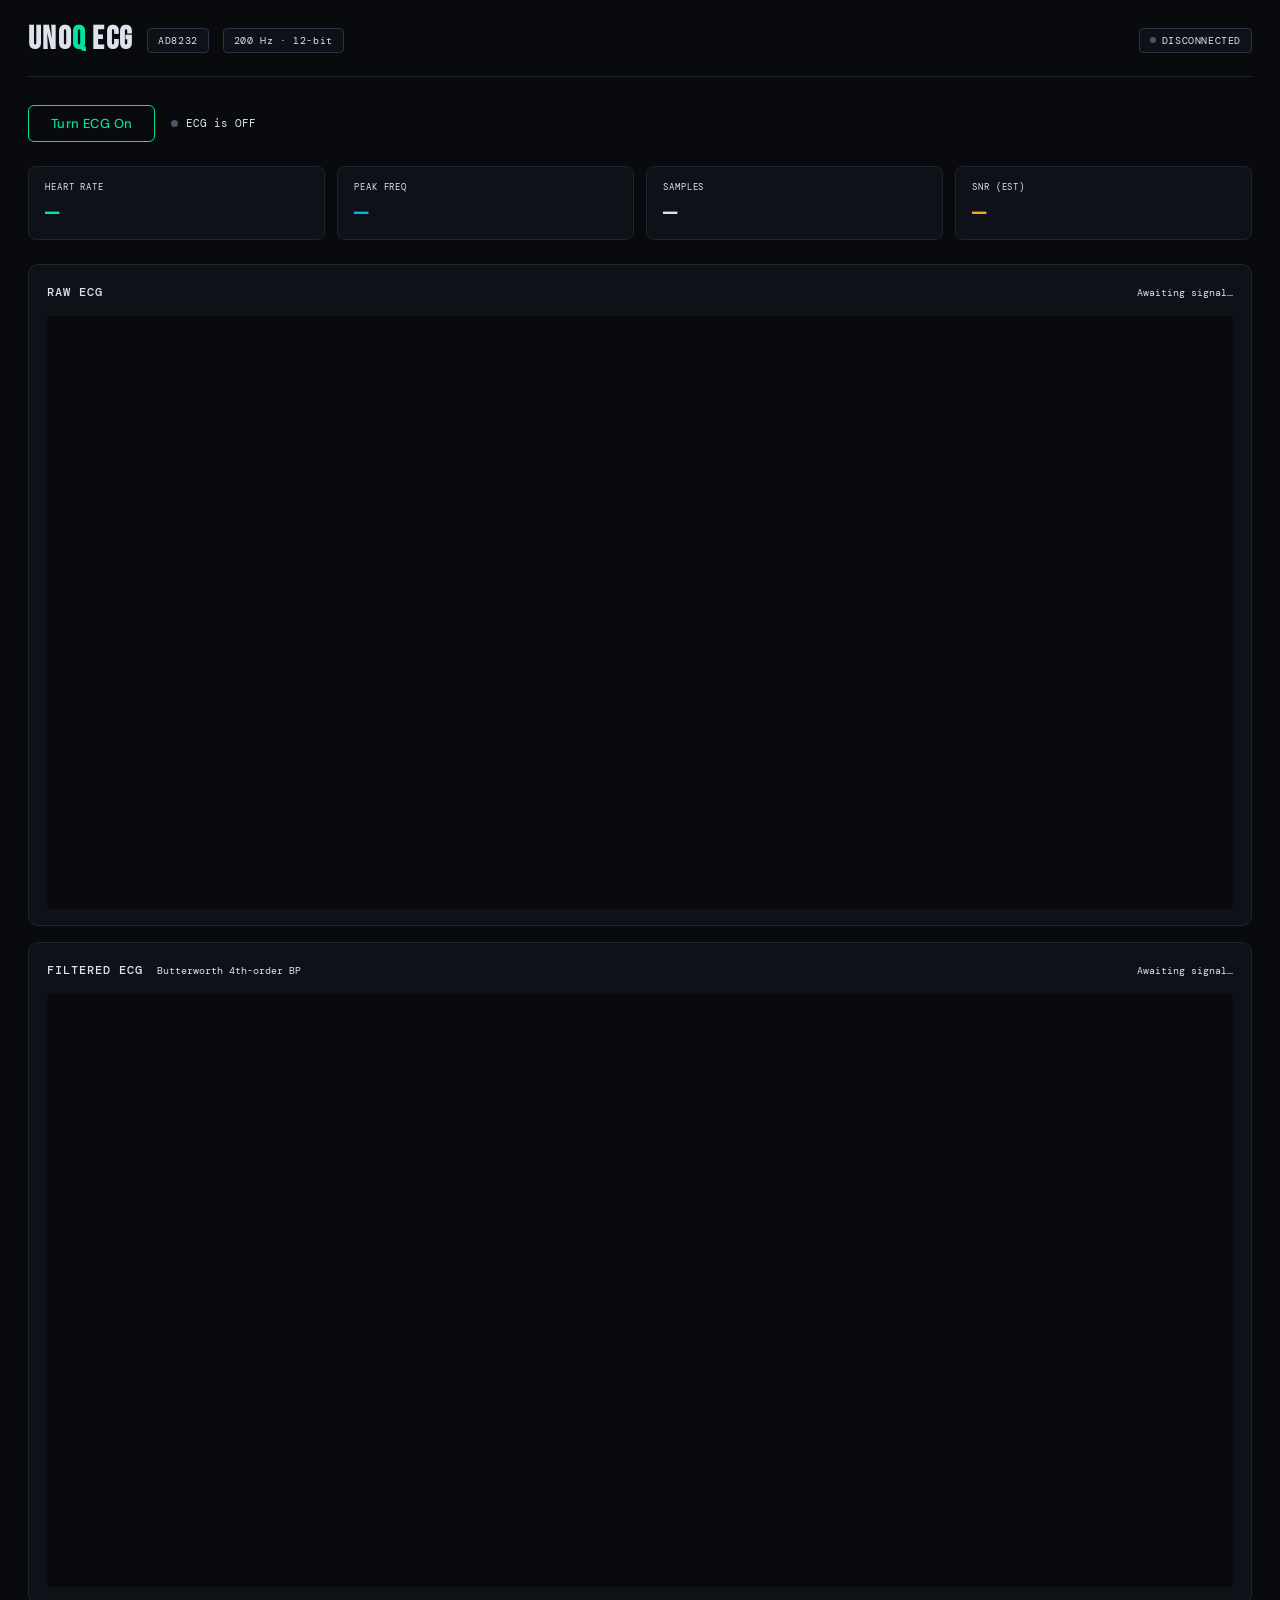
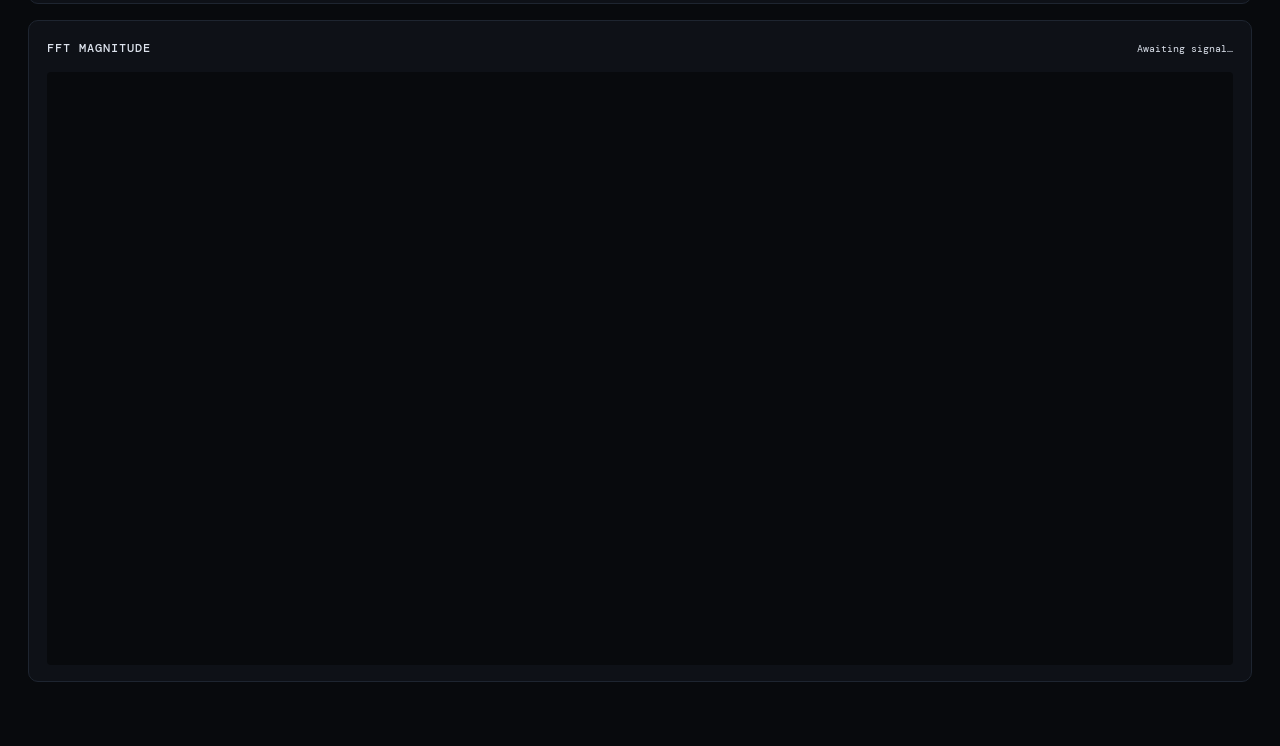
==== assets/index.html @ 71470228 "Initial files upload" ====
<!DOCTYPE html>
<html lang="en">
<head>
  <meta charset="UTF-8" />
  <meta name="viewport" content="width=device-width, initial-scale=1.0" />
  <title>UNO Q ECG Monitor</title>
  <link rel="preconnect" href="https://fonts.googleapis.com">
  <link href="https://fonts.googleapis.com/css2?family=DM+Mono:wght@400;500&family=Bebas+Neue&family=DM+Sans:wght@300;400;500&display=swap" rel="stylesheet">
  <script src="/libs/socket.io.min.js"></script>
  <script src="/app.js" defer></script>
  <style>
    :root {
      --bg:        #080a0d;
      --surface:   #0e1117;
      --surface2:  #141820;
      --border:    #1e2530;
      --border2:   #2a3344;
      --accent:    #00e5a0;
      --accent-dim:#00e5a022;
      --blue:      #00b8d9;
      --warn:      #f5a623;
      --danger:    #e84040;
      --text:      #dde3ed;
      --muted:     #4a5568;
      --mono:      'DM Mono', monospace;
      --sans:      'DM Sans', sans-serif;
      --display:   'Bebas Neue', sans-serif;
    }

    *, *::before, *::after { box-sizing: border-box; margin: 0; padding: 0; }

    body {
      background: var(--bg);
      color: var(--text);
      font-family: var(--sans);
      font-size: 14px;
      line-height: 1.5;
      min-height: 100vh;
      padding: 24px 28px 48px;
    }

    /* ── Header ── */
    .header {
      display: flex;
      align-items: center;
      gap: 14px;
      margin-bottom: 28px;
      padding-bottom: 20px;
      border-bottom: 1px solid var(--border);
    }

    .header-title {
      font-family: var(--display);
      font-size: 32px;
      letter-spacing: .04em;
      color: var(--text);
      line-height: 1;
    }

    .header-title span { color: var(--accent); }

    .badge {
      font-family: var(--mono);
      font-size: 10px;
      padding: 4px 10px;
      border-radius: 4px;
      border: 1px solid var(--border2);
      color: var(--text);
      background: var(--surface);
      letter-spacing: .06em;
    }

    .conn-badge {
      margin-left: auto;
      display: flex;
      align-items: center;
      gap: 6px;
      font-family: var(--mono);
      font-size: 10px;
      padding: 4px 10px;
      border-radius: 4px;
      border: 1px solid var(--border2);
      color: var(--text);
      background: var(--surface);
      letter-spacing: .06em;
    }

    .conn-dot {
      width: 6px; height: 6px;
      border-radius: 50%;
      background: var(--muted);
    }

    /* ── Controls ── */
    .controls {
      display: flex;
      align-items: center;
      gap: 16px;
      margin-bottom: 24px;
    }

    .btn {
      font-family: var(--sans);
      font-size: 13px;
      font-weight: 500;
      padding: 9px 22px;
      border-radius: 6px;
      border: 1px solid var(--accent);
      background: transparent;
      color: var(--accent);
      cursor: pointer;
      letter-spacing: .03em;
      transition: background .15s, color .15s, opacity .15s;
    }

    .btn:hover { background: var(--accent); color: #000; }

    .btn.off {
      border-color: var(--danger);
      color: var(--danger);
    }

    .btn.off:hover { background: var(--danger); color: #fff; }

    .btn:disabled, .btn.pending {
      opacity: 0.45;
      cursor: not-allowed;
      pointer-events: none;
    }

    .status-indicator {
      display: flex;
      align-items: center;
      gap: 8px;
      font-family: var(--mono);
      font-size: 11px;
      color: var(--text);
    }

    .status-dot {
      width: 7px; height: 7px;
      border-radius: 50%;
      background: var(--muted);
      transition: background .3s, box-shadow .3s;
    }

    .status-dot.on {
      background: var(--accent);
      box-shadow: 0 0 8px var(--accent);
    }

    /* ── Stat cards ── */
    .stats {
      display: grid;
      grid-template-columns: repeat(4, minmax(0, 1fr));
      gap: 12px;
      margin-bottom: 24px;
    }

    .stat {
      background: var(--surface);
      border: 1px solid var(--border);
      border-radius: 8px;
      padding: 14px 16px;
    }

    .stat-label {
      font-family: var(--mono);
      font-size: 9px;
      letter-spacing: .1em;
      text-transform: uppercase;
      color: var(--text);
      margin-bottom: 6px;
    }

    .stat-value {
      font-family: var(--mono);
      font-size: 24px;
      font-weight: 500;
      color: var(--text);
      line-height: 1;
    }

    .stat-value.green { color: var(--accent); }
    .stat-value.blue  { color: var(--blue); }
    .stat-value.warn  { color: var(--warn); }
    .stat-value.danger{ color: var(--danger); }

    /* ── Panels ── */
    .panel {
      background: var(--surface);
      border: 1px solid var(--border);
      border-radius: 10px;
      padding: 16px 18px;
      margin-bottom: 16px;
    }

    .panel-header {
      display: flex;
      align-items: baseline;
      justify-content: space-between;
      margin-bottom: 14px;
    }

    .panel-title {
      font-family: var(--mono);
      font-size: 12px;
      font-weight: 500;
      letter-spacing: .08em;
      text-transform: uppercase;
      color: var(--text);
    }

    .panel-subtitle {
      font-family: var(--mono);
      font-size: 10px;
      color: var(--text);
      margin-left: 10px;
    }

    .panel-meta {
      font-family: var(--mono);
      font-size: 10px;
      color: var(--text);
    }

    canvas {
      width: 100%;
      height: auto;
      display: block;
      border-radius: 4px;
      background: var(--bg);
    }

    /* ── Responsive ── */
    @media (max-width: 640px) {
      .stats { grid-template-columns: repeat(2, minmax(0, 1fr)); }
      .header-title { font-size: 24px; }
      body { padding: 16px 16px 40px; }
    }
  </style>
</head>
<body>

  <header class="header">
    <h1 class="header-title">UNO<span>Q</span> ECG</h1>
    <span class="badge">AD8232</span>
    <span class="badge">200 Hz · 12-bit</span>
    <span class="conn-badge">
      <span class="conn-dot" id="connDot"></span>
      <span id="connText">DISCONNECTED</span>
    </span>
  </header>

  <div class="controls">
    <button class="btn" id="ecgToggleBtn" onclick="toggleECG()">Turn ECG On</button>
    <div class="status-indicator">
      <span class="status-dot" id="statusDot"></span>
      <span id="ecgStateText">ECG is OFF</span>
    </div>
  </div>

  <div class="stats">
    <div class="stat">
      <div class="stat-label">Heart Rate</div>
      <div class="stat-value green" id="hrVal">—</div>
    </div>
    <div class="stat">
      <div class="stat-label">Peak Freq</div>
      <div class="stat-value blue" id="peakFreqVal">—</div>
    </div>
    <div class="stat">
      <div class="stat-label">Samples</div>
      <div class="stat-value" id="sampleCountVal">—</div>
    </div>
    <div class="stat">
      <div class="stat-label">SNR (est)</div>
      <div class="stat-value warn" id="snrVal">—</div>
    </div>
  </div>

  <div class="panel">
    <div class="panel-header">
      <div>
        <span class="panel-title">Raw ECG</span>
      </div>
      <span class="panel-meta" id="rawStatus">Awaiting signal…</span>
    </div>
    <canvas id="rawCanvas"></canvas>
  </div>

  <div class="panel">
    <div class="panel-header">
      <div>
        <span class="panel-title">Filtered ECG</span>
        <span class="panel-subtitle">Butterworth 4th-order BP</span>
      </div>
      <span class="panel-meta" id="filteredStatus">Awaiting signal…</span>
    </div>
    <canvas id="filteredCanvas"></canvas>
  </div>

  <div class="panel">
    <div class="panel-header">
      <div>
        <span class="panel-title">FFT Magnitude</span>
      </div>
      <span class="panel-meta" id="fftStatus">Awaiting signal…</span>
    </div>
    <canvas id="fftCanvas"></canvas>
  </div>

</body>
</html>
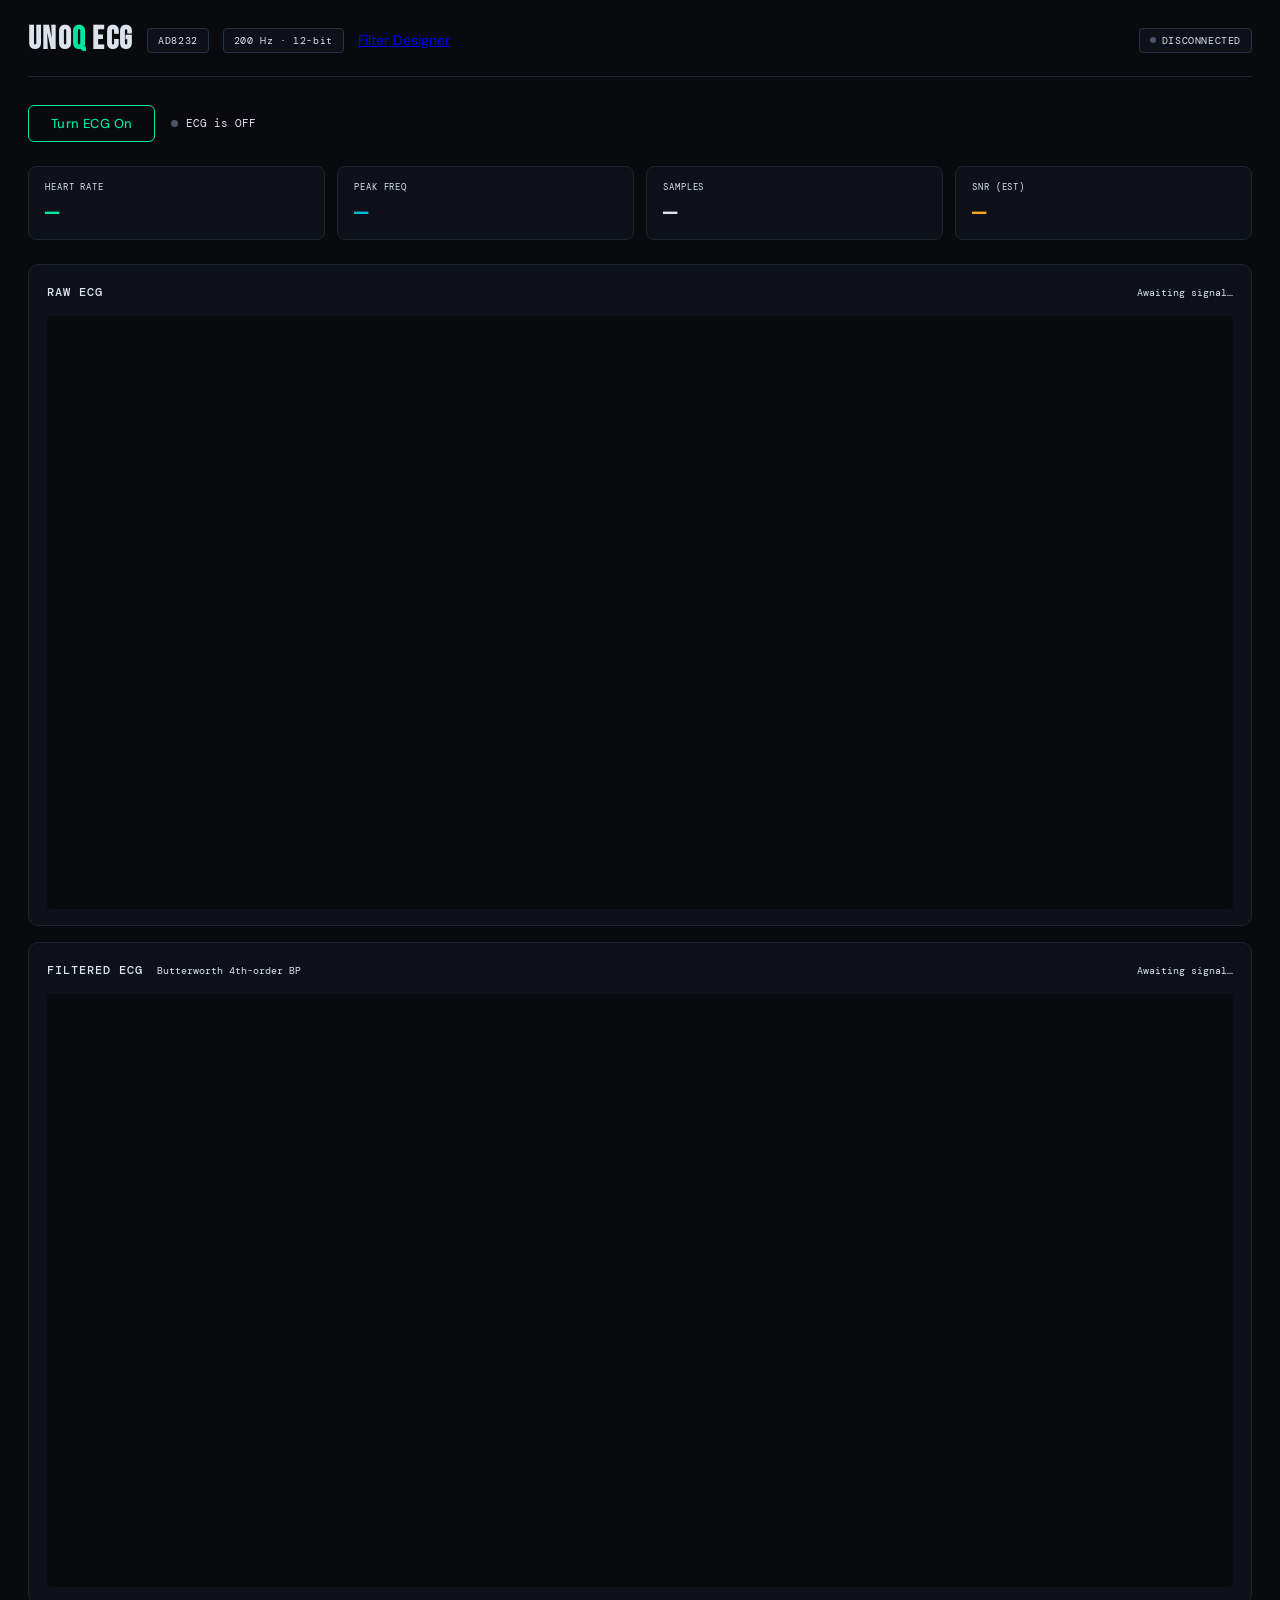
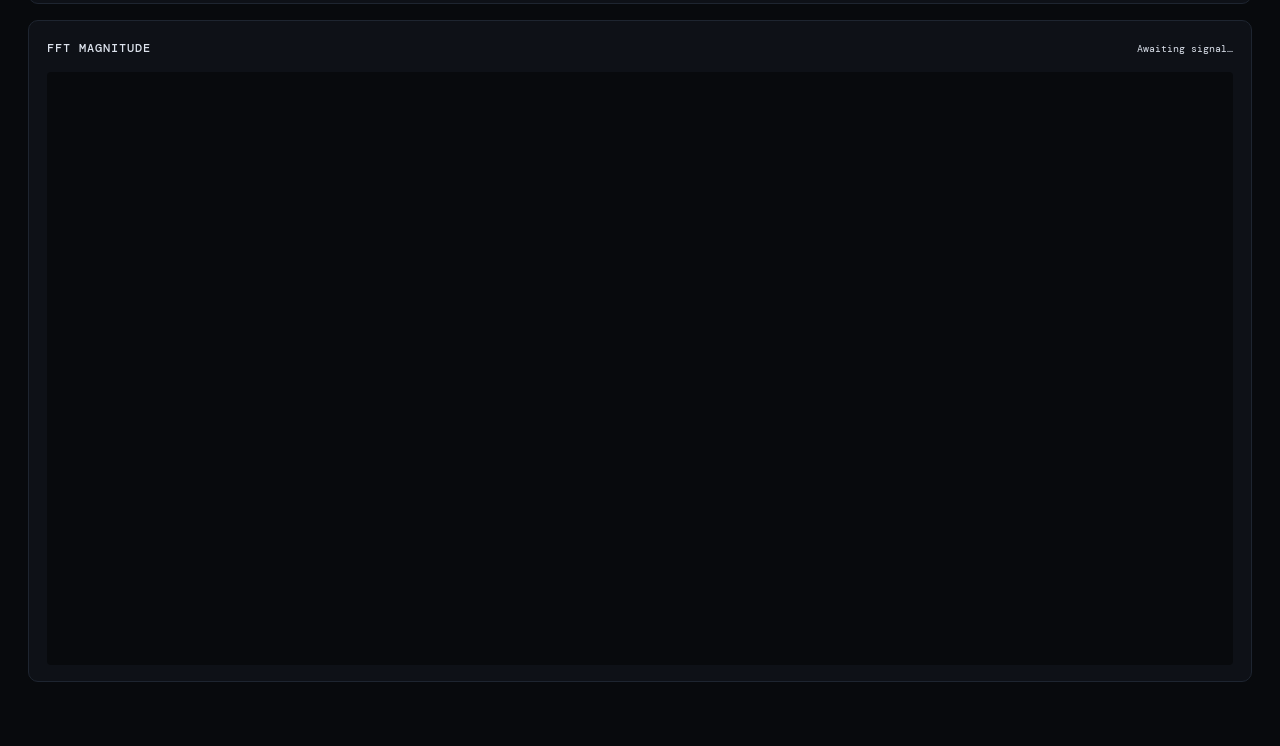
==== commit 528da431: "Updates to filtering Co-authored-by: Copilot <copilot@github.com>" ====
--- a/assets/index.html
+++ b/assets/index.html
@@ -1,314 +1,90 @@
 <!DOCTYPE html>
 <html lang="en">
+
 <head>
-  <meta charset="UTF-8" />
-  <meta name="viewport" content="width=device-width, initial-scale=1.0" />
-  <title>UNO Q ECG Monitor</title>
-  <link rel="preconnect" href="https://fonts.googleapis.com">
-  <link href="https://fonts.googleapis.com/css2?family=DM+Mono:wght@400;500&family=Bebas+Neue&family=DM+Sans:wght@300;400;500&display=swap" rel="stylesheet">
-  <script src="/libs/socket.io.min.js"></script>
-  <script src="/app.js" defer></script>
-  <style>
-    :root {
-      --bg:        #080a0d;
-      --surface:   #0e1117;
-      --surface2:  #141820;
-      --border:    #1e2530;
-      --border2:   #2a3344;
-      --accent:    #00e5a0;
-      --accent-dim:#00e5a022;
-      --blue:      #00b8d9;
-      --warn:      #f5a623;
-      --danger:    #e84040;
-      --text:      #dde3ed;
-      --muted:     #4a5568;
-      --mono:      'DM Mono', monospace;
-      --sans:      'DM Sans', sans-serif;
-      --display:   'Bebas Neue', sans-serif;
-    }
+    <meta charset="UTF-8" />
+    <meta name="viewport" content="width=device-width, initial-scale=1.0" />
+    <title>UNO Q ECG Monitor</title>
+    <link rel="preconnect" href="https://fonts.googleapis.com">
+    <link
+        href="https://fonts.googleapis.com/css2?family=DM+Mono:wght@400;500&family=Bebas+Neue&family=DM+Sans:wght@300;400;500&display=swap"
+        rel="stylesheet">
+    <script src="/libs/socket.io.min.js"></script>
+    <script src="/app.js" defer></script>
+    <link rel="stylesheet" href="style.css">
+</head>
 
-    *, *::before, *::after { box-sizing: border-box; margin: 0; padding: 0; }
-
-    body {
-      background: var(--bg);
-      color: var(--text);
-      font-family: var(--sans);
-      font-size: 14px;
-      line-height: 1.5;
-      min-height: 100vh;
-      padding: 24px 28px 48px;
-    }
-
-    /* ── Header ── */
-    .header {
-      display: flex;
-      align-items: center;
-      gap: 14px;
-      margin-bottom: 28px;
-      padding-bottom: 20px;
-      border-bottom: 1px solid var(--border);
-    }
-
-    .header-title {
-      font-family: var(--display);
-      font-size: 32px;
-      letter-spacing: .04em;
-      color: var(--text);
-      line-height: 1;
-    }
-
-    .header-title span { color: var(--accent); }
-
-    .badge {
-      font-family: var(--mono);
-      font-size: 10px;
-      padding: 4px 10px;
-      border-radius: 4px;
-      border: 1px solid var(--border2);
-      color: var(--text);
-      background: var(--surface);
-      letter-spacing: .06em;
-    }
-
-    .conn-badge {
-      margin-left: auto;
-      display: flex;
-      align-items: center;
-      gap: 6px;
-      font-family: var(--mono);
-      font-size: 10px;
-      padding: 4px 10px;
-      border-radius: 4px;
-      border: 1px solid var(--border2);
-      color: var(--text);
-      background: var(--surface);
-      letter-spacing: .06em;
-    }
-
-    .conn-dot {
-      width: 6px; height: 6px;
-      border-radius: 50%;
-      background: var(--muted);
-    }
-
-    /* ── Controls ── */
-    .controls {
-      display: flex;
-      align-items: center;
-      gap: 16px;
-      margin-bottom: 24px;
-    }
-
-    .btn {
-      font-family: var(--sans);
-      font-size: 13px;
-      font-weight: 500;
-      padding: 9px 22px;
-      border-radius: 6px;
-      border: 1px solid var(--accent);
-      background: transparent;
-      color: var(--accent);
-      cursor: pointer;
-      letter-spacing: .03em;
-      transition: background .15s, color .15s, opacity .15s;
-    }
-
-    .btn:hover { background: var(--accent); color: #000; }
-
-    .btn.off {
-      border-color: var(--danger);
-      color: var(--danger);
-    }
-
-    .btn.off:hover { background: var(--danger); color: #fff; }
-
-    .btn:disabled, .btn.pending {
-      opacity: 0.45;
-      cursor: not-allowed;
-      pointer-events: none;
-    }
-
-    .status-indicator {
-      display: flex;
-      align-items: center;
-      gap: 8px;
-      font-family: var(--mono);
-      font-size: 11px;
-      color: var(--text);
-    }
-
-    .status-dot {
-      width: 7px; height: 7px;
-      border-radius: 50%;
-      background: var(--muted);
-      transition: background .3s, box-shadow .3s;
-    }
-
-    .status-dot.on {
-      background: var(--accent);
-      box-shadow: 0 0 8px var(--accent);
-    }
-
-    /* ── Stat cards ── */
-    .stats {
-      display: grid;
-      grid-template-columns: repeat(4, minmax(0, 1fr));
-      gap: 12px;
-      margin-bottom: 24px;
-    }
-
-    .stat {
-      background: var(--surface);
-      border: 1px solid var(--border);
-      border-radius: 8px;
-      padding: 14px 16px;
-    }
-
-    .stat-label {
-      font-family: var(--mono);
-      font-size: 9px;
-      letter-spacing: .1em;
-      text-transform: uppercase;
-      color: var(--text);
-      margin-bottom: 6px;
-    }
-
-    .stat-value {
-      font-family: var(--mono);
-      font-size: 24px;
-      font-weight: 500;
-      color: var(--text);
-      line-height: 1;
-    }
-
-    .stat-value.green { color: var(--accent); }
-    .stat-value.blue  { color: var(--blue); }
-    .stat-value.warn  { color: var(--warn); }
-    .stat-value.danger{ color: var(--danger); }
-
-    /* ── Panels ── */
-    .panel {
-      background: var(--surface);
-      border: 1px solid var(--border);
-      border-radius: 10px;
-      padding: 16px 18px;
-      margin-bottom: 16px;
-    }
-
-    .panel-header {
-      display: flex;
-      align-items: baseline;
-      justify-content: space-between;
-      margin-bottom: 14px;
-    }
-
-    .panel-title {
-      font-family: var(--mono);
-      font-size: 12px;
-      font-weight: 500;
-      letter-spacing: .08em;
-      text-transform: uppercase;
-      color: var(--text);
-    }
-
-    .panel-subtitle {
-      font-family: var(--mono);
-      font-size: 10px;
-      color: var(--text);
-      margin-left: 10px;
-    }
-
-    .panel-meta {
-      font-family: var(--mono);
-      font-size: 10px;
-      color: var(--text);
-    }
-
-    canvas {
-      width: 100%;
-      height: auto;
-      display: block;
-      border-radius: 4px;
-      background: var(--bg);
-    }
-
-    /* ── Responsive ── */
-    @media (max-width: 640px) {
-      .stats { grid-template-columns: repeat(2, minmax(0, 1fr)); }
-      .header-title { font-size: 24px; }
-      body { padding: 16px 16px 40px; }
-    }
-  </style>
-</head>
 <body>
 
-  <header class="header">
-    <h1 class="header-title">UNO<span>Q</span> ECG</h1>
-    <span class="badge">AD8232</span>
-    <span class="badge">200 Hz · 12-bit</span>
-    <span class="conn-badge">
-      <span class="conn-dot" id="connDot"></span>
-      <span id="connText">DISCONNECTED</span>
-    </span>
-  </header>
+    <header class="header">
+        <h1 class="header-title">UNO<span>Q</span> ECG</h1>
+        <span class="badge">AD8232</span>
+        <span class="badge">200 Hz · 12-bit</span>
+        <a class="nav-link" href="/filter.html">Filter Designer</a>
+        <span class="conn-badge">
+            <span class="conn-dot" id="connDot"></span>
+            <span id="connText">DISCONNECTED</span>
+        </span>
+    </header>
 
-  <div class="controls">
-    <button class="btn" id="ecgToggleBtn" onclick="toggleECG()">Turn ECG On</button>
-    <div class="status-indicator">
-      <span class="status-dot" id="statusDot"></span>
-      <span id="ecgStateText">ECG is OFF</span>
+    <div class="controls">
+        <button class="btn" id="ecgToggleBtn" onclick="toggleECG()">Turn ECG On</button>
+        <div class="status-indicator">
+            <span class="status-dot" id="statusDot"></span>
+            <span id="ecgStateText">ECG is OFF</span>
+        </div>
     </div>
-  </div>
 
-  <div class="stats">
-    <div class="stat">
-      <div class="stat-label">Heart Rate</div>
-      <div class="stat-value green" id="hrVal">—</div>
+    <div class="stats">
+        <div class="stat">
+            <div class="stat-label">Heart Rate</div>
+            <div class="stat-value green" id="hrVal">—</div>
+        </div>
+        <div class="stat">
+            <div class="stat-label">Peak Freq</div>
+            <div class="stat-value blue" id="peakFreqVal">—</div>
+        </div>
+        <div class="stat">
+            <div class="stat-label">Samples</div>
+            <div class="stat-value" id="sampleCountVal">—</div>
+        </div>
+        <div class="stat">
+            <div class="stat-label">SNR (est)</div>
+            <div class="stat-value warn" id="snrVal">—</div>
+        </div>
     </div>
-    <div class="stat">
-      <div class="stat-label">Peak Freq</div>
-      <div class="stat-value blue" id="peakFreqVal">—</div>
+
+    <div class="panel">
+        <div class="panel-header">
+            <div>
+                <span class="panel-title">Raw ECG</span>
+            </div>
+            <span class="panel-meta" id="rawStatus">Awaiting signal…</span>
+        </div>
+        <canvas id="rawCanvas"></canvas>
     </div>
-    <div class="stat">
-      <div class="stat-label">Samples</div>
-      <div class="stat-value" id="sampleCountVal">—</div>
+
+    <div class="panel">
+        <div class="panel-header">
+            <div>
+                <span class="panel-title">Filtered ECG</span>
+                <span class="panel-subtitle">Butterworth 4th-order BP</span>
+            </div>
+            <span class="panel-meta" id="filteredStatus">Awaiting signal…</span>
+        </div>
+        <canvas id="filteredCanvas"></canvas>
     </div>
-    <div class="stat">
-      <div class="stat-label">SNR (est)</div>
-      <div class="stat-value warn" id="snrVal">—</div>
+
+    <div class="panel">
+        <div class="panel-header">
+            <div>
+                <span class="panel-title">FFT Magnitude</span>
+            </div>
+            <span class="panel-meta" id="fftStatus">Awaiting signal…</span>
+        </div>
+        <canvas id="fftCanvas"></canvas>
     </div>
-  </div>
-
-  <div class="panel">
-    <div class="panel-header">
-      <div>
-        <span class="panel-title">Raw ECG</span>
-      </div>
-      <span class="panel-meta" id="rawStatus">Awaiting signal…</span>
-    </div>
-    <canvas id="rawCanvas"></canvas>
-  </div>
-
-  <div class="panel">
-    <div class="panel-header">
-      <div>
-        <span class="panel-title">Filtered ECG</span>
-        <span class="panel-subtitle">Butterworth 4th-order BP</span>
-      </div>
-      <span class="panel-meta" id="filteredStatus">Awaiting signal…</span>
-    </div>
-    <canvas id="filteredCanvas"></canvas>
-  </div>
-
-  <div class="panel">
-    <div class="panel-header">
-      <div>
-        <span class="panel-title">FFT Magnitude</span>
-      </div>
-      <span class="panel-meta" id="fftStatus">Awaiting signal…</span>
-    </div>
-    <canvas id="fftCanvas"></canvas>
-  </div>
 
 </body>
+
 </html>
--- a/assets/style.css
+++ b/assets/style.css
@@ -0,0 +1,265 @@
+:root {
+    --bg: #080a0d;
+    --surface: #0e1117;
+    --surface2: #141820;
+    --border: #1e2530;
+    --border2: #2a3344;
+    --accent: #00e5a0;
+    --accent-dim: #00e5a022;
+    --blue: #00b8d9;
+    --warn: #f5a623;
+    --danger: #e84040;
+    --text: #dde3ed;
+    --muted: #4a5568;
+    --mono: 'DM Mono', monospace;
+    --sans: 'DM Sans', sans-serif;
+    --display: 'Bebas Neue', sans-serif;
+}
+
+*,
+*::before,
+*::after {
+    box-sizing: border-box;
+    margin: 0;
+    padding: 0;
+}
+
+body {
+    background: var(--bg);
+    color: var(--text);
+    font-family: var(--sans);
+    font-size: 14px;
+    line-height: 1.5;
+    min-height: 100vh;
+    padding: 24px 28px 48px;
+}
+
+/* ── Header ── */
+.header {
+    display: flex;
+    align-items: center;
+    gap: 14px;
+    margin-bottom: 28px;
+    padding-bottom: 20px;
+    border-bottom: 1px solid var(--border);
+}
+
+.header-title {
+    font-family: var(--display);
+    font-size: 32px;
+    letter-spacing: .04em;
+    color: var(--text);
+    line-height: 1;
+}
+
+.header-title span {
+    color: var(--accent);
+}
+
+.badge {
+    font-family: var(--mono);
+    font-size: 10px;
+    padding: 4px 10px;
+    border-radius: 4px;
+    border: 1px solid var(--border2);
+    color: var(--text);
+    background: var(--surface);
+    letter-spacing: .06em;
+}
+
+.conn-badge {
+    margin-left: auto;
+    display: flex;
+    align-items: center;
+    gap: 6px;
+    font-family: var(--mono);
+    font-size: 10px;
+    padding: 4px 10px;
+    border-radius: 4px;
+    border: 1px solid var(--border2);
+    color: var(--text);
+    background: var(--surface);
+    letter-spacing: .06em;
+}
+
+.conn-dot {
+    width: 6px;
+    height: 6px;
+    border-radius: 50%;
+    background: var(--muted);
+}
+
+/* ── Controls ── */
+.controls {
+    display: flex;
+    align-items: center;
+    gap: 16px;
+    margin-bottom: 24px;
+}
+
+.btn {
+    font-family: var(--sans);
+    font-size: 13px;
+    font-weight: 500;
+    padding: 9px 22px;
+    border-radius: 6px;
+    border: 1px solid var(--accent);
+    background: transparent;
+    color: var(--accent);
+    cursor: pointer;
+    letter-spacing: .03em;
+    transition: background .15s, color .15s, opacity .15s;
+}
+
+.btn:hover {
+    background: var(--accent);
+    color: #000;
+}
+
+.btn.off {
+    border-color: var(--danger);
+    color: var(--danger);
+}
+
+.btn.off:hover {
+    background: var(--danger);
+    color: #fff;
+}
+
+.btn:disabled,
+.btn.pending {
+    opacity: 0.45;
+    cursor: not-allowed;
+    pointer-events: none;
+}
+
+.status-indicator {
+    display: flex;
+    align-items: center;
+    gap: 8px;
+    font-family: var(--mono);
+    font-size: 11px;
+    color: var(--text);
+}
+
+.status-dot {
+    width: 7px;
+    height: 7px;
+    border-radius: 50%;
+    background: var(--muted);
+    transition: background .3s, box-shadow .3s;
+}
+
+.status-dot.on {
+    background: var(--accent);
+    box-shadow: 0 0 8px var(--accent);
+}
+
+/* ── Stat cards ── */
+.stats {
+    display: grid;
+    grid-template-columns: repeat(4, minmax(0, 1fr));
+    gap: 12px;
+    margin-bottom: 24px;
+}
+
+.stat {
+    background: var(--surface);
+    border: 1px solid var(--border);
+    border-radius: 8px;
+    padding: 14px 16px;
+}
+
+.stat-label {
+    font-family: var(--mono);
+    font-size: 9px;
+    letter-spacing: .1em;
+    text-transform: uppercase;
+    color: var(--text);
+    margin-bottom: 6px;
+}
+
+.stat-value {
+    font-family: var(--mono);
+    font-size: 24px;
+    font-weight: 500;
+    color: var(--text);
+    line-height: 1;
+}
+
+.stat-value.green {
+    color: var(--accent);
+}
+
+.stat-value.blue {
+    color: var(--blue);
+}
+
+.stat-value.warn {
+    color: var(--warn);
+}
+
+.stat-value.danger {
+    color: var(--danger);
+}
+
+/* ── Panels ── */
+.panel {
+    background: var(--surface);
+    border: 1px solid var(--border);
+    border-radius: 10px;
+    padding: 16px 18px;
+    margin-bottom: 16px;
+}
+
+.panel-header {
+    display: flex;
+    align-items: baseline;
+    justify-content: space-between;
+    margin-bottom: 14px;
+}
+
+.panel-title {
+    font-family: var(--mono);
+    font-size: 12px;
+    font-weight: 500;
+    letter-spacing: .08em;
+    text-transform: uppercase;
+    color: var(--text);
+}
+
+.panel-subtitle {
+    font-family: var(--mono);
+    font-size: 10px;
+    color: var(--text);
+    margin-left: 10px;
+}
+
+.panel-meta {
+    font-family: var(--mono);
+    font-size: 10px;
+    color: var(--text);
+}
+
+canvas {
+    width: 100%;
+    height: auto;
+    display: block;
+    border-radius: 4px;
+    background: var(--bg);
+}
+
+/* ── Responsive ── */
+@media (max-width: 640px) {
+    .stats {
+        grid-template-columns: repeat(2, minmax(0, 1fr));
+    }
+
+    .header-title {
+        font-size: 24px;
+    }
+
+    body {
+        padding: 16px 16px 40px;
+    }
+}
